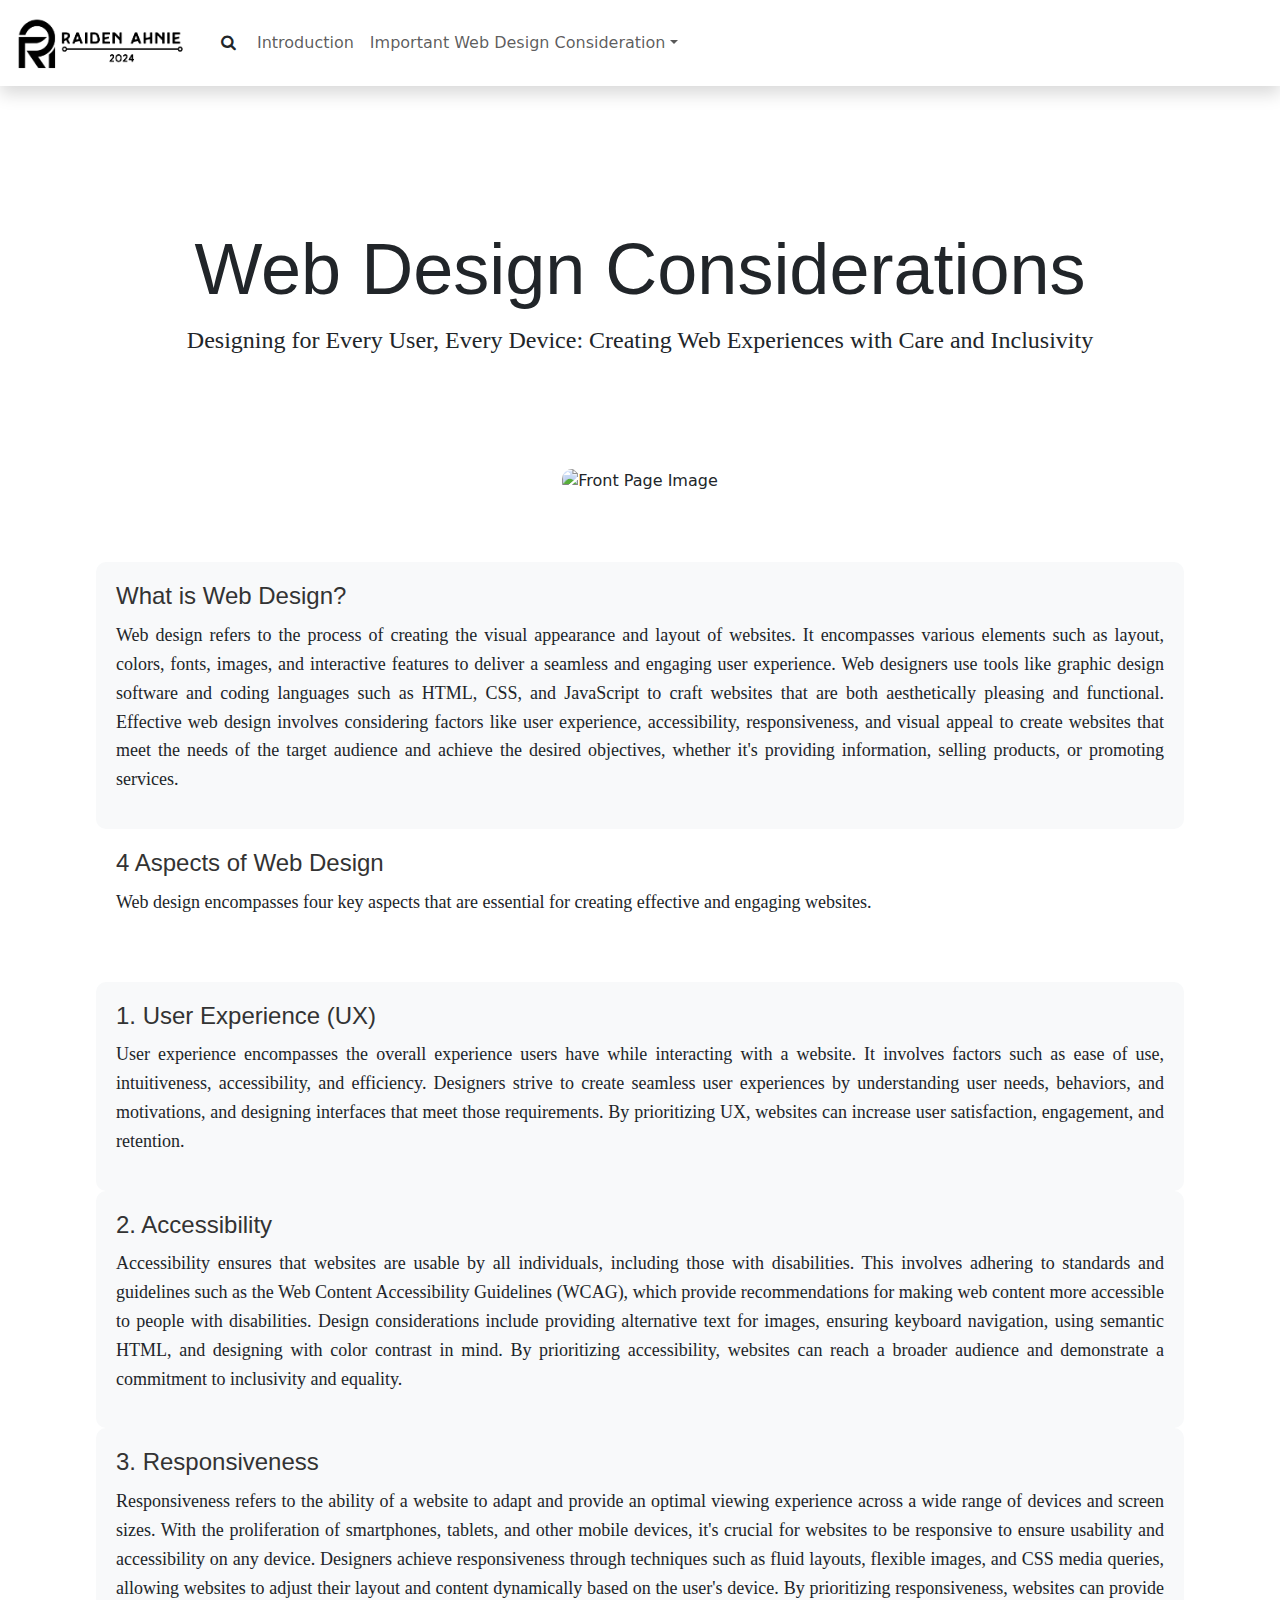
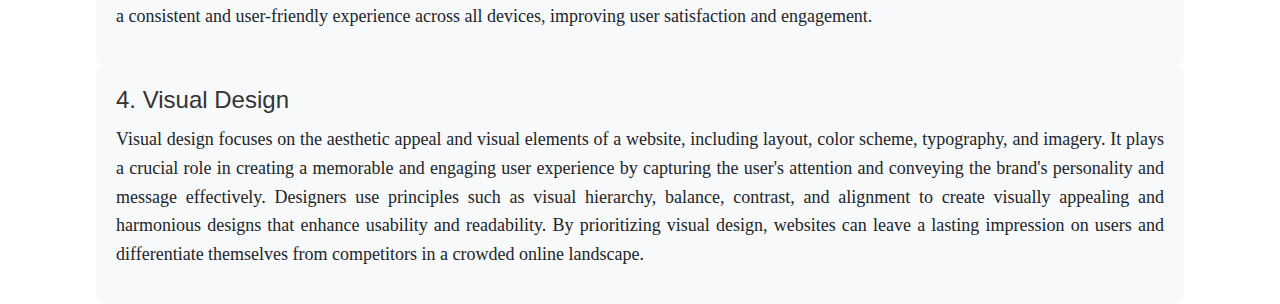
==== index.html @ 6a1d9907 "Rename activity.html to index.html" ====
<!DOCTYPE html>
<html lang="en">
<head>
    <meta charset="UTF-8">
    <meta name="viewport" content="width=device-width, initial-scale=1.0">
    <title>Web Design Considerations</title>
    <!-- Bootstrap CSS -->
    <link href="https://cdn.jsdelivr.net/npm/bootstrap@5.3.0-alpha1/dist/css/bootstrap.min.css" rel="stylesheet">
    <!-- External CSS -->
    <link rel="stylesheet" href="design.css">
    <!-- Font Awesome -->
    <link rel="stylesheet" href="https://cdnjs.cloudflare.com/ajax/libs/font-awesome/4.7.0/css/font-awesome.min.css">
    <!--Content Fonts -->
    <link href="https://fonts.cdnfonts.com/css/tilt-warp" rel="stylesheet">
    <link href="https://fonts.cdnfonts.com/css/noto-serif-gurmukhi" rel="stylesheet">
    <script src='animations.js'></script>
</head>
<body>

<!-- top navigation bar -->
<nav class="navbar navbar-expand-lg navbar-light topnav shadow">
  <div class="container-fluid">
    <!-- Menu button -->
    <button class="navbar-toggler" type="button" data-bs-toggle="collapse" data-bs-target="#navbarNav" aria-controls="navbarNav" aria-expanded="false" aria-label="Toggle navigation">
      <i class="fa fa-bars"></i>
    </button>
    <!-- Logo -->
    <a class="navbar-brand" href="#"><img src="logo.png" alt="logo"></a>
    <!-- Search icon -->
    <button class="btn ms-auto" type="button"><i class="fa fa-search"></i></button>
    <!-- Navbar content -->
    <div class="collapse navbar-collapse" id="navbarNav">
      <ul class="navbar-nav">
        <li class="nav-item">
          <a class="nav-link" href="#introduction">Introduction</a>
        </li>
        <li class="nav-item dropdown">
          <a class="nav-link dropdown-toggle" href="#" id="aspectsDropdown" role="button" data-bs-toggle="dropdown" aria-expanded="false">Important Web Design Consideration</a>
        <ul class="dropdown-menu animate__animated animate__fadeIn" aria-labelledby="aspectsDropdown">
            <li><a class="dropdown-item" href="#ux">UX Design</a></li>
            <li><a class="dropdown-item" href="#accessibility">Accessibility</a></li>
            <li><a class="dropdown-item" href="#responsiveness">Responsiveness</a></li>
            <li><a class="dropdown-item" href="#vd">Visual Design</a></li>
          </ul>
        </li>
      </ul>
    </div>
  </div>
</nav>


<!-- Title & Motto -->
<div class="container-fluid title-section">
    <div class="title-box">
        <h1 class="text-center">Web Design Considerations</h1>
        <p class="text-center">Designing for Every User, Every Device: Creating Web Experiences with Care and Inclusivity</p>
    </div>
</div>

<!-- Picture -->
<div class="container-fluid picture-section">
    <img class="img-fluid" src="https://miro.medium.com/v2/resize:fit:828/format:webp/1*tw3ArkbdihbwwZ4OgTqkZw.png" alt="Front Page Image">
</div>

<!-- Introduction section -->
<section id="introduction">
    <h2>What is Web Design?</h2>
    <div class="content">
        <p>Web design refers to the process of creating the visual appearance and layout of websites. It encompasses various elements such as layout, colors, fonts, images, and interactive features to deliver a seamless and engaging user experience. Web designers use tools like graphic design software and coding languages such as HTML, CSS, and JavaScript to craft websites that are both aesthetically pleasing and functional. Effective web design involves considering factors like user experience, accessibility, responsiveness, and visual appeal to create websites that meet the needs of the target audience and achieve the desired objectives, whether it's providing information, selling products, or promoting services.</p>
    </div>
</section>

<!-- Aspects section -->
<section id="aspects">
    <h2>4 Aspects of Web Design</h2>
    <div class="content">
        <p>Web design encompasses four key aspects that are essential for creating effective and engaging websites.</p>
    </div>
</section>

<!-- UX section -->
<section id="ux">
    <h2>1. User Experience (UX)</h2>
    <div class="content">
        <p>User experience encompasses the overall experience users have while interacting with a website. It involves factors such as ease of use, intuitiveness, accessibility, and efficiency. Designers strive to create seamless user experiences by understanding user needs, behaviors, and motivations, and designing interfaces that meet those requirements. By prioritizing UX, websites can increase user satisfaction, engagement, and retention.</p>
    </div>
</section>

<!-- Accessibility section -->
<section id="accessibility">
    <h2>2. Accessibility</h2>
    <div class="content">
        <p>Accessibility ensures that websites are usable by all individuals, including those with disabilities. This involves adhering to standards and guidelines such as the Web Content Accessibility Guidelines (WCAG), which provide recommendations for making web content more accessible to people with disabilities. Design considerations include providing alternative text for images, ensuring keyboard navigation, using semantic HTML, and designing with color contrast in mind. By prioritizing accessibility, websites can reach a broader audience and demonstrate a commitment to inclusivity and equality.</p>
    </div>
</section>

<!-- Responsiveness section -->
<section id="responsiveness">
    <h2>3. Responsiveness</h2>
    <div class="content">
        <p>Responsiveness refers to the ability of a website to adapt and provide an optimal viewing experience across a wide range of devices and screen sizes. With the proliferation of smartphones, tablets, and other mobile devices, it's crucial for websites to be responsive to ensure usability and accessibility on any device. Designers achieve responsiveness through techniques such as fluid layouts, flexible images, and CSS media queries, allowing websites to adjust their layout and content dynamically based on the user's device. By prioritizing responsiveness, websites can provide a consistent and user-friendly experience across all devices, improving user satisfaction and engagement.</p>
    </div>
</section>

<!-- Visual Design section -->
<section id="vd">
    <h2>4. Visual Design</h2>
    <div class="content">
        <p>Visual design focuses on the aesthetic appeal and visual elements of a website, including layout, color scheme, typography, and imagery. It plays a crucial role in creating a memorable and engaging user experience by capturing the user's attention and conveying the brand's personality and message effectively. Designers use principles such as visual hierarchy, balance, contrast, and alignment to create visually appealing and harmonious designs that enhance usability and readability. By prioritizing visual design, websites can leave a lasting impression on users and differentiate themselves from competitors in a crowded online landscape.</p>
    </div>
</section>

<!-- Bootstrap JS -->
<script src="https://cdn.jsdelivr.net/npm/bootstrap@5.3.0-alpha1/dist/js/bootstrap.bundle.min.js"></script>
<!-- Font Awesome JS -->
<script src="https://cdnjs.cloudflare.com/ajax/libs/font-awesome/4.7.0/js/all.min.js"></script>
</body>
</html>
---- design.css ----
.topnav {
    background-color: #FFFFFF;
}

.navbar-brand img {
    height: 60px;
}

.navbar-toggler {
    border: none !important;
    outline: none !important;
}

.white-body {
    background-color: #FFFFFF;
    padding: 20px;
}

/* Title Section */
.title-section {
    padding: 50px 0;
}

.title-box {
    background-color: rgba(255, 255, 255, 0.7); /* Add a semi-transparent background */
    padding: 20px;
    border-radius: 10px;
    text-align: center; /* Center align the content */
    margin: auto; /* Center the box horizontally */
    max-width: 80%; /* Limit the width of the box */
    margin-top: 50px; /* Adjust margin to add space between topnav and title */
    margin-bottom: 50px; /* Adjust margin to add space between title and picture */
}

.title-box h1 {
    font-family: 'Tilt Warp', sans-serif;
    margin-bottom: 10px; /* Add some space below the title */
    margin-top: 20px; /* Adjust margin to add space between title and motto */
}

.title-box p {
    font-family: 'Noto Serif Gurmukhi', serif; /* Use Noto Serif Gurmukhi font for the motto */
    margin-bottom: 20px; /* Add some space below the motto */
}

/* Picture Section */
.picture-section {
    padding: 20px 0; /* Adjust padding for mobile devices */
    text-align: center;
}

.picture-section img {
    max-width: 80%; /* Limit the image width to 80% of its container */
    border-radius: 10px;
    margin-top: -100px; /* Adjust margin to add space between title and picture */
}

/* Aspects Section */
#aspects {
    padding: 20px;
    max-width: 85%;
    margin: 0 auto;
    border-radius: 10px;
    margin-bottom: 30px;
}

#aspects h2 {
    font-family: 'Tilt Warp', sans-serif;
    font-size: 24px;
    color: #333;
    margin-bottom: 10px;
}

#aspects .content {
    line-height: 1.6;
    font-size: 18px;
}

#aspects .content p {
    margin-bottom: 15px;
    font-family: 'Noto Serif Gurmukhi', serif;
    text-align: justify;
}

/* UX Section */
#ux {
    padding: 20px;
    background-color: #f8f9fa; /* Light gray background */
    border-radius: 10px; /* Rounded corners */
    margin-bottom: 30px; /* Add some space below the section */
    max-width: 85%;
    margin: 0 auto;
}

#ux h2 {
    font-family: 'Tilt Warp', sans-serif;
    font-size: 24px; /* Increase font size for headings */
    color: #333; /* Darker text color */
    margin-bottom: 10px; /* Add some space below the heading */
}

#ux .content {
    line-height: 1.6; /* Increase line height for better readability */
    font-size: 18px; /* Adjust font size for content */
}

#ux .content p {
    font-family: 'Noto Serif Gurmukhi', serif;
    margin-bottom: 15px; /* Add some space between paragraphs */
    text-align: justify;
}

/* Accessibility Section */
#accessibility {
    padding: 20px;
    background-color: #f8f9fa; /* Light gray background */
    border-radius: 10px; /* Rounded corners */
    margin-bottom: 30px; /* Add some space below the section */
    max-width: 85%;
    margin: 0 auto;
}

#accessibility h2 {
    font-family: 'Tilt Warp', sans-serif;
    font-size: 24px; /* Increase font size for headings */
    color: #333; /* Darker text color */
    margin-bottom: 10px; /* Add some space below the heading */
}

#accessibility .content {
    line-height: 1.6; /* Increase line height for better readability */
    font-size: 18px; /* Adjust font size for content */
}

#accessibility .content p {
    font-family: 'Noto Serif Gurmukhi', serif;
    margin-bottom: 15px; /* Add some space between paragraphs */
    text-align: justify;
}

/* Responsiveness Section */
#responsiveness {
    padding: 20px;
    background-color: #f8f9fa; /* Light gray background */
    border-radius: 10px; /* Rounded corners */
    margin-bottom: 30px; /* Add some space below the section */
    max-width: 85%;
    margin: 0 auto;
}

#responsiveness h2 {
    font-family: 'Tilt Warp', sans-serif;
    font-size: 24px; /* Increase font size for headings */
    color: #333; /* Darker text color */
    margin-bottom: 10px; /* Add some space below the heading */
}

#responsiveness .content {
    line-height: 1.6; /* Increase line height for better readability */
    font-size: 18px; /* Adjust font size for content */
}

#responsiveness .content p {
    font-family: 'Noto Serif Gurmukhi', serif;
    margin-bottom: 15px; /* Add some space between paragraphs */
    text-align: justify;
}

/* Visual Design Section */
#vd {
    padding: 20px;
    background-color: #f8f9fa; /* Light gray background */
    border-radius: 10px; /* Rounded corners */
    margin-bottom: 30px; /* Add some space below the section */
    max-width: 85%;
    margin: 0 auto;
}

#vd h2 {
    font-family: 'Tilt Warp', sans-serif;
    font-size: 24px; /* Increase font size for headings */
    color: #333; /* Darker text color */
    margin-bottom: 10px; /* Add some space below the heading */
}

#vd .content {
    line-height: 1.6; /* Increase line height for better readability */
    font-size: 18px; /* Adjust font size for content */
}

#vd .content p {
    font-family: 'Noto Serif Gurmukhi', serif;
    margin-bottom: 15px; /* Add some space between paragraphs */
    text-align: justify;
}
/*----------- DESKTOP AND MOBILE VIEW ---------*/

/* Title and Motto font size for DESKTOP view */
@media (min-width: 768px) {
    .title-box h1 {
        font-size: 72px; /* Adjust the font size for desktop view */
    }

    .title-box p {
        font-size: 24px; /* Adjust the font size for desktop view */
    }

    #introduction {
        padding: 20px;
        background-color: #f8f9fa; /* Light gray background */
        border-radius: 10px; /* Rounded corners */
        margin-bottom: 30px; /* Add some space below the section */
        max-width: 85%;
        margin: 0 auto;
    }

    #introduction h2 {
        font-family: 'Tilt Warp', sans-serif;
        font-size: 24px; /* Increase font size for headings */
        color: #333; /* Darker text color */
        margin-bottom: 10px; /* Add some space below the heading */
    }

    #introduction .content {
        line-height: 1.6; /* Increase line height for better readability */
        font-size: 18px; /* Adjust font size for content */
    }

    #introduction .content p {
        font-family: 'Noto Serif Gurmukhi', serif;
        margin-bottom: 15px; /* Add some space between paragraphs */
        text-align: justify;
    }
}

/* Title font size and alignment for MOBILE view */
@media (max-width: 767px) {
    .title-box h1 {
        font-size: 33px; /* Adjust the font size for mobile view */
        text-align: center; /* Center align the title for mobile view */
    }

    #introduction {
        padding: 20px;
        background-color: #f8f9fa; /* Light gray background */
        max-width: 800px; /* Set a maximum width */
        margin: 0 auto; /* Center the section horizontally */
    }

    /* Adjustments for mobile view */
    @media (max-width: 767px) {
        #introduction {
            max-width: 90%; /* Adjust the maximum width for smaller screens */
        }
    }

    #introduction {
        padding: 20px;
        background-color: #f8f9fa; /* Light gray background */
        border-radius: 10px; /* Rounded corners */
        margin-bottom: 30px; /* Add some space below the section */
    }

    #introduction h2 {
        font-family: 'Tilt Warp', sans-serif;
        font-size: 24px; /* Increase font size for headings */
        color: #333; /* Darker text color */
        margin-bottom: 10px; /* Add some space below the heading */
    }

    #introduction .content {
        line-height: 1.6; /* Increase line height for better readability */
        font-size: 18px; /* Adjust font size for content */
    }

    #introduction .content p {
        margin-bottom: 15px; /* Add some space between paragraphs */
        font-family: 'Noto Serif Gurmukhi', serif;
        text-align: justify;
    }
}

/*----------- [END] DESKTOP AND MOBILE VIEW ---------*/
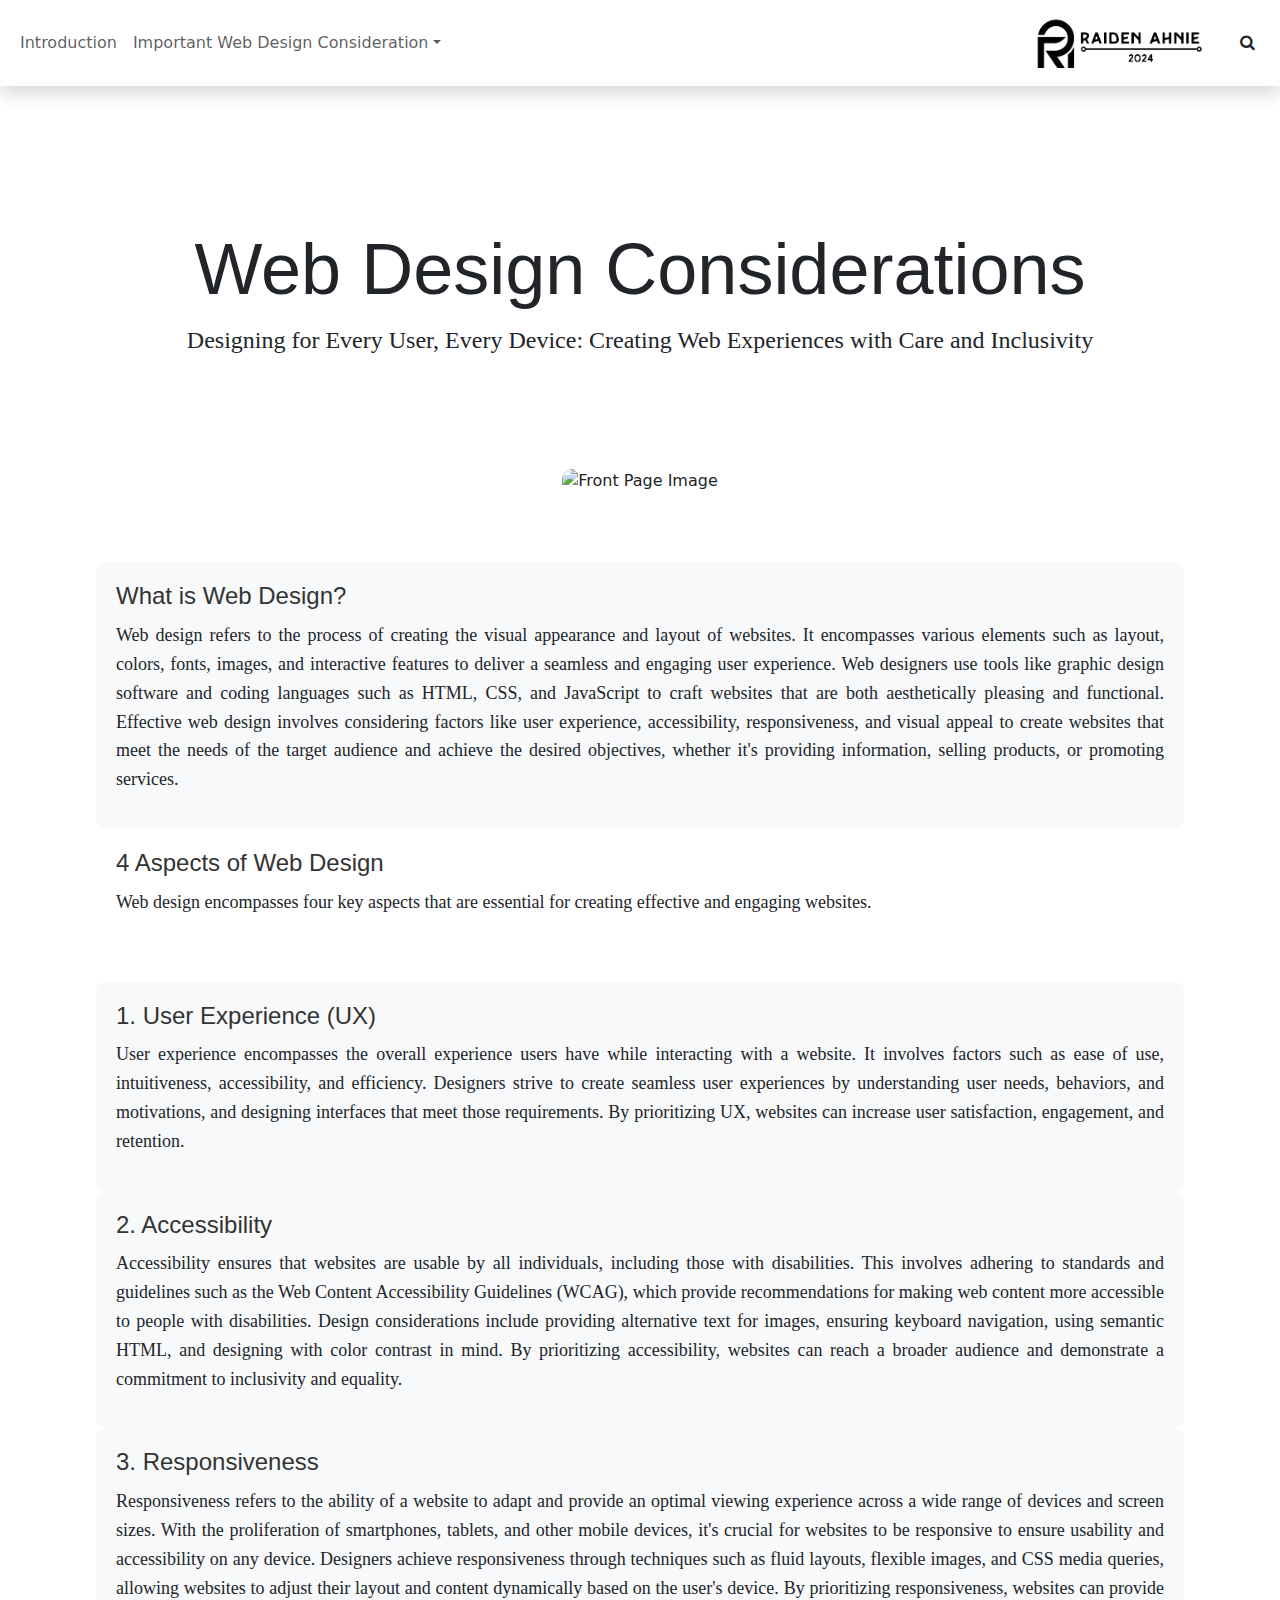
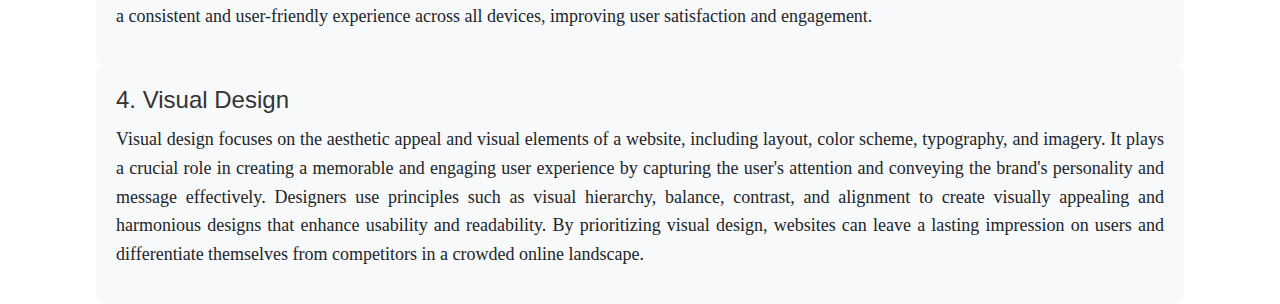
==== commit 8f4abe59: "Update index.html" ====
--- a/index.html
+++ b/index.html
@@ -24,10 +24,6 @@
     <button class="navbar-toggler" type="button" data-bs-toggle="collapse" data-bs-target="#navbarNav" aria-controls="navbarNav" aria-expanded="false" aria-label="Toggle navigation">
       <i class="fa fa-bars"></i>
     </button>
-    <!-- Logo -->
-    <a class="navbar-brand" href="#"><img src="logo.png" alt="logo"></a>
-    <!-- Search icon -->
-    <button class="btn ms-auto" type="button"><i class="fa fa-search"></i></button>
     <!-- Navbar content -->
     <div class="collapse navbar-collapse" id="navbarNav">
       <ul class="navbar-nav">
@@ -36,7 +32,7 @@
         </li>
         <li class="nav-item dropdown">
           <a class="nav-link dropdown-toggle" href="#" id="aspectsDropdown" role="button" data-bs-toggle="dropdown" aria-expanded="false">Important Web Design Consideration</a>
-        <ul class="dropdown-menu animate__animated animate__fadeIn" aria-labelledby="aspectsDropdown">
+          <ul class="dropdown-menu animate__animated animate__fadeIn" aria-labelledby="aspectsDropdown">
             <li><a class="dropdown-item" href="#ux">UX Design</a></li>
             <li><a class="dropdown-item" href="#accessibility">Accessibility</a></li>
             <li><a class="dropdown-item" href="#responsiveness">Responsiveness</a></li>
@@ -45,9 +41,12 @@
         </li>
       </ul>
     </div>
+    <!-- Logo -->
+    <a class="navbar-brand" href="#"><img src="logo.png" alt="logo"></a>
+    <!-- Search icon -->
+    <button class="btn ms-auto" type="button"><i class="fa fa-search"></i></button>
   </div>
 </nav>
-
 
 <!-- Title & Motto -->
 <div class="container-fluid title-section">
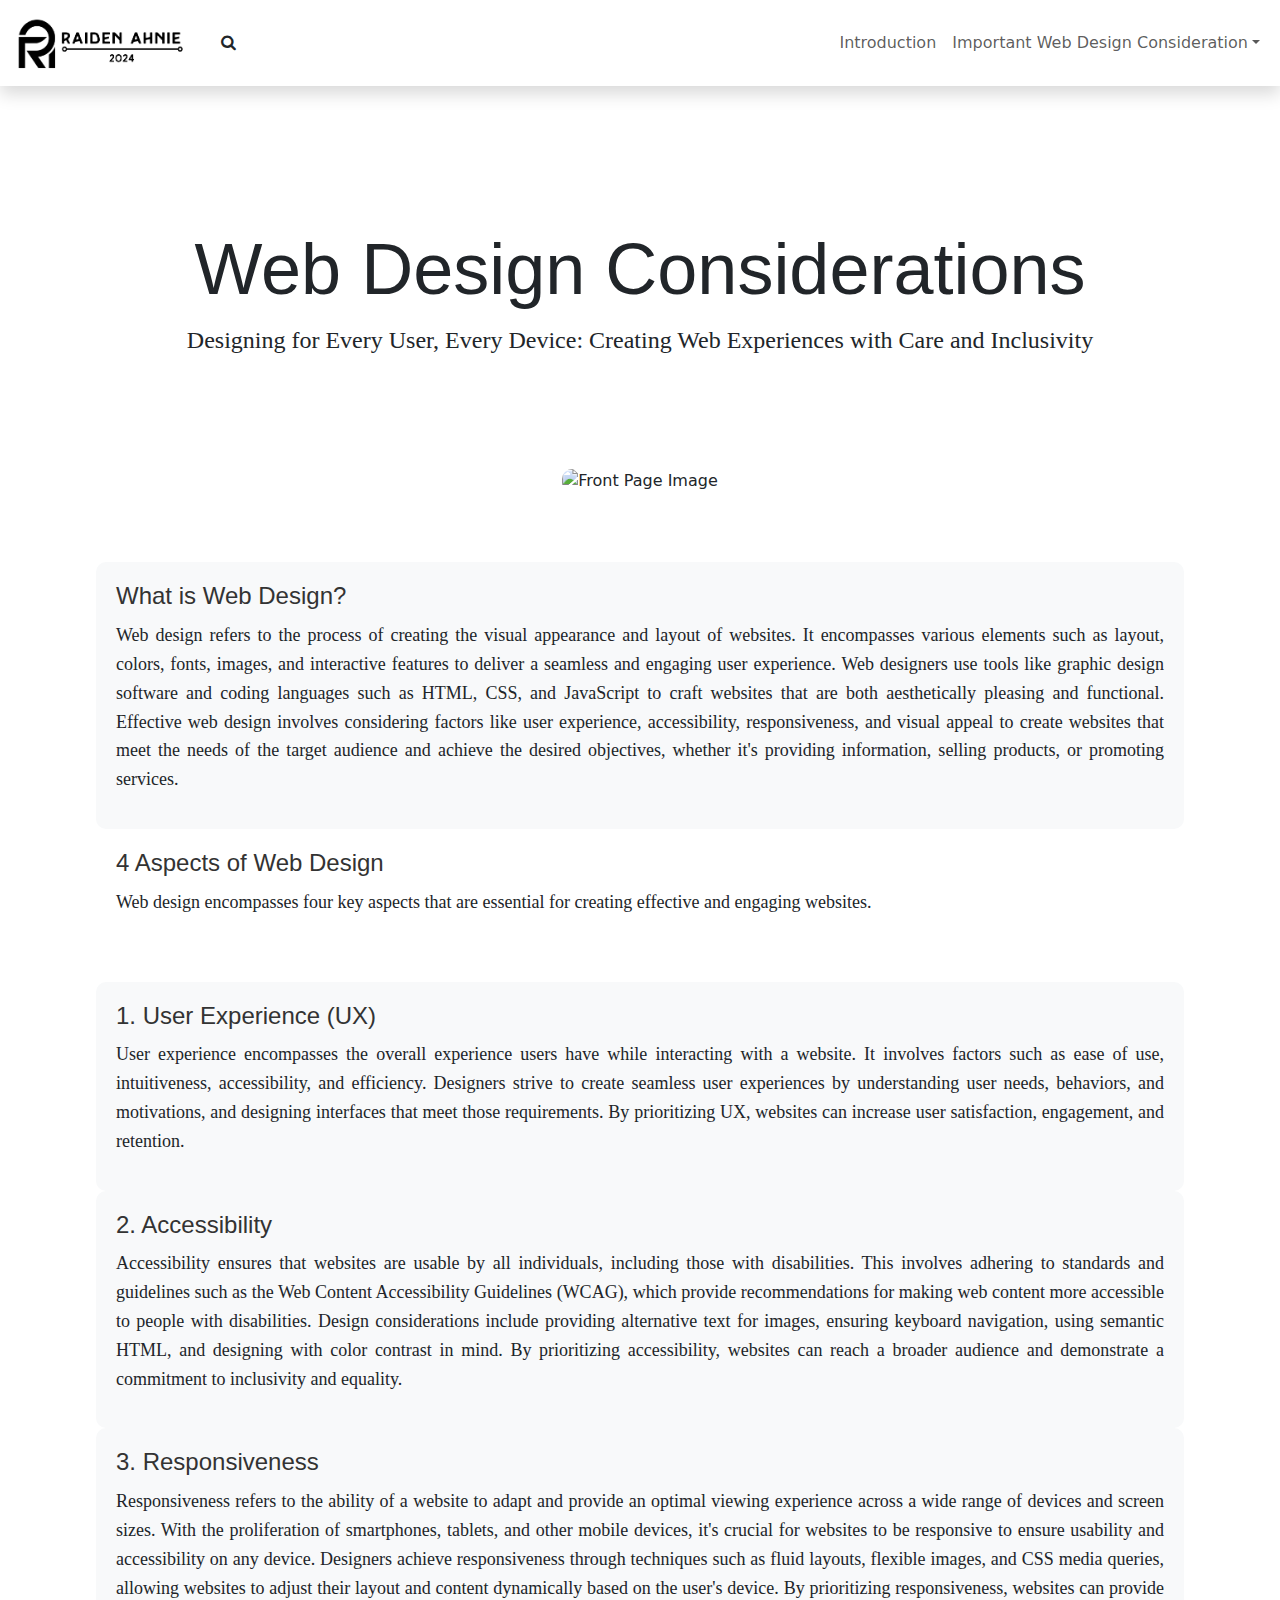
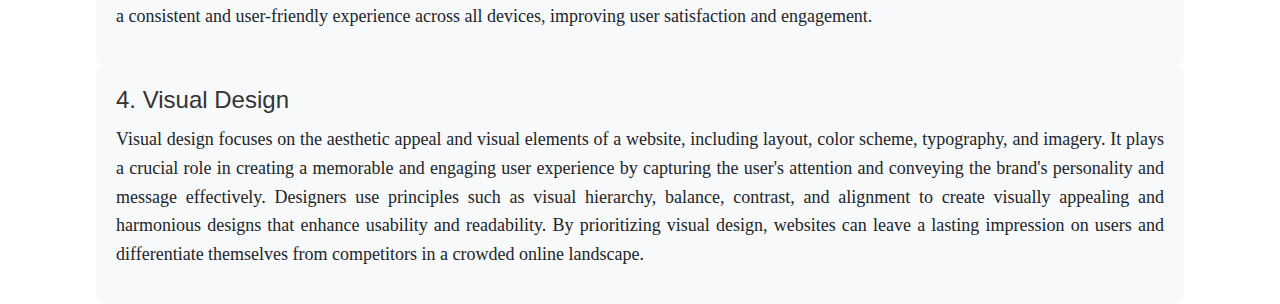
==== commit 087e36d1: "Update index.html" ====
--- a/index.html
+++ b/index.html
@@ -24,6 +24,10 @@
     <button class="navbar-toggler" type="button" data-bs-toggle="collapse" data-bs-target="#navbarNav" aria-controls="navbarNav" aria-expanded="false" aria-label="Toggle navigation">
       <i class="fa fa-bars"></i>
     </button>
+    <!-- Logo -->
+    <a class="navbar-brand" href="#"><img src="logo.png" alt="logo"></a>
+    <!-- Search icon -->
+    <button class="btn ms-auto" type="button"><i class="fa fa-search"></i></button>
     <!-- Navbar content -->
     <div class="collapse navbar-collapse" id="navbarNav">
       <ul class="navbar-nav">
@@ -32,7 +36,7 @@
         </li>
         <li class="nav-item dropdown">
           <a class="nav-link dropdown-toggle" href="#" id="aspectsDropdown" role="button" data-bs-toggle="dropdown" aria-expanded="false">Important Web Design Consideration</a>
-          <ul class="dropdown-menu animate__animated animate__fadeIn" aria-labelledby="aspectsDropdown">
+        <ul class="dropdown-menu animate__animated animate__fadeIn" aria-labelledby="aspectsDropdown">
             <li><a class="dropdown-item" href="#ux">UX Design</a></li>
             <li><a class="dropdown-item" href="#accessibility">Accessibility</a></li>
             <li><a class="dropdown-item" href="#responsiveness">Responsiveness</a></li>
@@ -41,13 +45,8 @@
         </li>
       </ul>
     </div>
-    <!-- Logo -->
-    <a class="navbar-brand" href="#"><img src="logo.png" alt="logo"></a>
-    <!-- Search icon -->
-    <button class="btn ms-auto" type="button"><i class="fa fa-search"></i></button>
   </div>
 </nav>
-
 <!-- Title & Motto -->
 <div class="container-fluid title-section">
     <div class="title-box">
--- a/design.css
+++ b/design.css
@@ -9,6 +9,20 @@
 .navbar-toggler {
     border: none !important;
     outline: none !important;
+}
+/* Ensure the menu button is visible only on small screens */
+@media (max-width: 991.98px) {
+    .navbar-toggler {
+        display: block; /* Display the menu button on small screens */
+    }
+}
+
+/* Adjustments for larger screens */
+@media (min-width: 992px) {
+    .navbar-collapse {
+        display: flex !important; /* Ensure the menu items are always visible */
+        justify-content: flex-end; /* Align menu items to the right */
+    }
 }
 
 .white-body {
@@ -280,4 +294,4 @@
     }
 }
 
-/*----------- [END] DESKTOP AND MOBILE VIEW ---------*/+/*----------- [END] DESKTOP AND MOBILE VIEW ---------*/
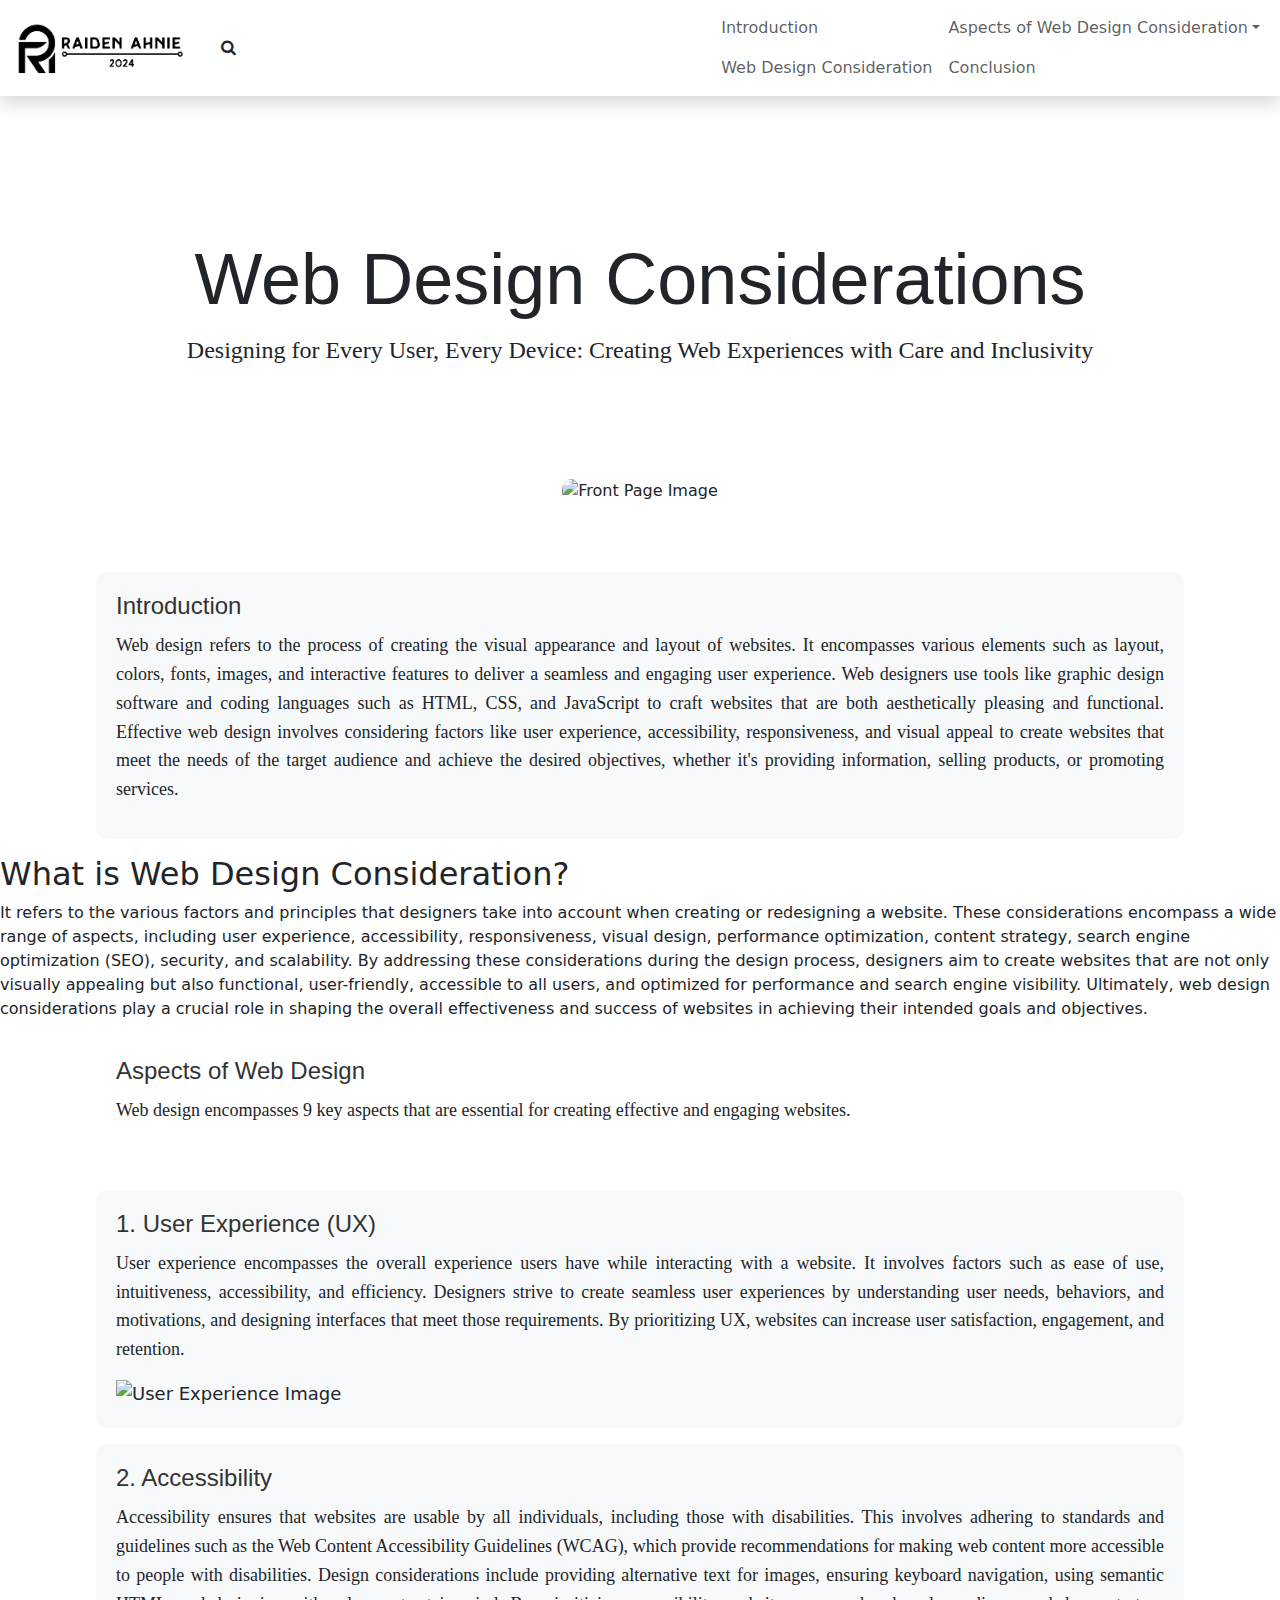
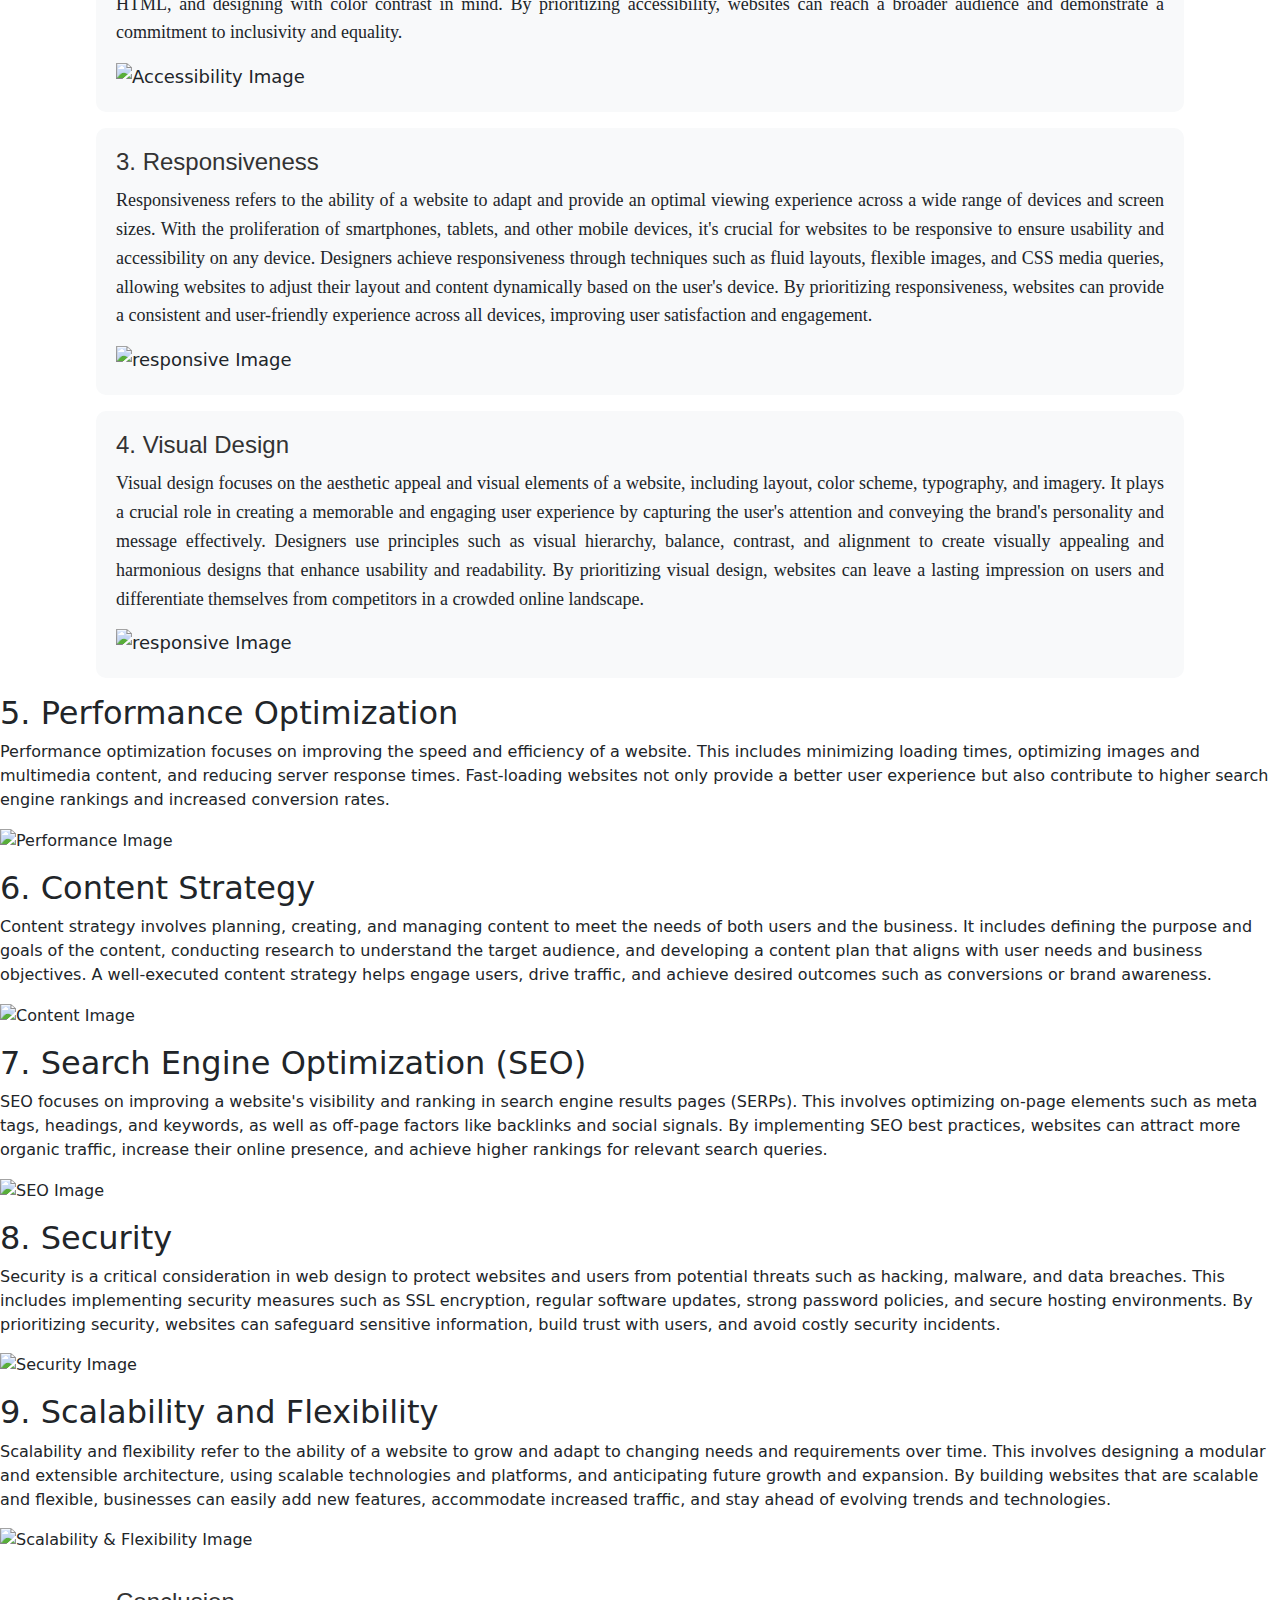
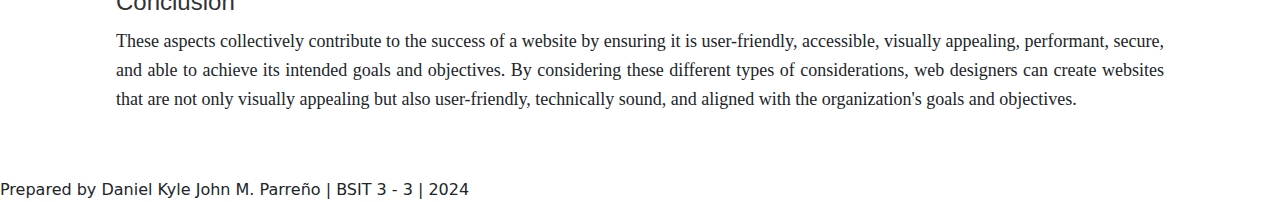
==== commit bfa88877: "Update index.html" ====
--- a/index.html
+++ b/index.html
@@ -4,6 +4,7 @@
     <meta charset="UTF-8">
     <meta name="viewport" content="width=device-width, initial-scale=1.0">
     <title>Web Design Considerations</title>
+    <link rel="icon" href="3logo.jpg" type="image/jpeg">
     <!-- Bootstrap CSS -->
     <link href="https://cdn.jsdelivr.net/npm/bootstrap@5.3.0-alpha1/dist/css/bootstrap.min.css" rel="stylesheet">
     <!-- External CSS -->
@@ -33,20 +34,25 @@
       <ul class="navbar-nav">
         <li class="nav-item">
           <a class="nav-link" href="#introduction">Introduction</a>
+          <a class="nav-link" href="#wdc">Web Design Consideration</a>
         </li>
         <li class="nav-item dropdown">
-          <a class="nav-link dropdown-toggle" href="#" id="aspectsDropdown" role="button" data-bs-toggle="dropdown" aria-expanded="false">Important Web Design Consideration</a>
+          <a class="nav-link dropdown-toggle" href="#" id="aspectsDropdown" role="button" data-bs-toggle="dropdown" aria-expanded="false">Aspects of Web Design Consideration</a>
         <ul class="dropdown-menu animate__animated animate__fadeIn" aria-labelledby="aspectsDropdown">
             <li><a class="dropdown-item" href="#ux">UX Design</a></li>
             <li><a class="dropdown-item" href="#accessibility">Accessibility</a></li>
             <li><a class="dropdown-item" href="#responsiveness">Responsiveness</a></li>
             <li><a class="dropdown-item" href="#vd">Visual Design</a></li>
           </ul>
+          <a class="nav-link" href="#conclusion">Conclusion</a>
         </li>
       </ul>
     </div>
   </div>
 </nav>
+
+
+
 <!-- Title & Motto -->
 <div class="container-fluid title-section">
     <div class="title-box">
@@ -62,17 +68,37 @@
 
 <!-- Introduction section -->
 <section id="introduction">
-    <h2>What is Web Design?</h2>
+    <h2>Introduction</h2>
     <div class="content">
         <p>Web design refers to the process of creating the visual appearance and layout of websites. It encompasses various elements such as layout, colors, fonts, images, and interactive features to deliver a seamless and engaging user experience. Web designers use tools like graphic design software and coding languages such as HTML, CSS, and JavaScript to craft websites that are both aesthetically pleasing and functional. Effective web design involves considering factors like user experience, accessibility, responsiveness, and visual appeal to create websites that meet the needs of the target audience and achieve the desired objectives, whether it's providing information, selling products, or promoting services.</p>
     </div>
+</section>
+
+<section id="space">
+    <p>
+        
+    </p>
+</section>
+
+<!-- Web Design Considerations section -->
+<section id="wdc">
+    <h2>What is Web Design Consideration?</h2>
+    <div class="content">
+        <p>It refers to the various factors and principles that designers take into account when creating or redesigning a website. These considerations encompass a wide range of aspects, including user experience, accessibility, responsiveness, visual design, performance optimization, content strategy, search engine optimization (SEO), security, and scalability. By addressing these considerations during the design process, designers aim to create websites that are not only visually appealing but also functional, user-friendly, accessible to all users, and optimized for performance and search engine visibility. Ultimately, web design considerations play a crucial role in shaping the overall effectiveness and success of websites in achieving their intended goals and objectives.</p>
+    </div>
+</section>
+
+<section id="space">
+    <p>
+        
+    </p>
 </section>
 
 <!-- Aspects section -->
 <section id="aspects">
-    <h2>4 Aspects of Web Design</h2>
-    <div class="content">
-        <p>Web design encompasses four key aspects that are essential for creating effective and engaging websites.</p>
+    <h2>Aspects of Web Design</h2>
+    <div class="content">
+        <p>Web design encompasses 9 key aspects that are essential for creating effective and engaging websites.</p>
     </div>
 </section>
 
@@ -81,7 +107,14 @@
     <h2>1. User Experience (UX)</h2>
     <div class="content">
         <p>User experience encompasses the overall experience users have while interacting with a website. It involves factors such as ease of use, intuitiveness, accessibility, and efficiency. Designers strive to create seamless user experiences by understanding user needs, behaviors, and motivations, and designing interfaces that meet those requirements. By prioritizing UX, websites can increase user satisfaction, engagement, and retention.</p>
-    </div>
+        <img class="img-fluid" src="https://itsm.tools/wp-content/uploads/2019/02/user-experience-1024x512.jpg" alt="User Experience Image">
+    </div>
+</section>
+
+<section id="space">
+    <p>
+        
+    </p>
 </section>
 
 <!-- Accessibility section -->
@@ -89,7 +122,14 @@
     <h2>2. Accessibility</h2>
     <div class="content">
         <p>Accessibility ensures that websites are usable by all individuals, including those with disabilities. This involves adhering to standards and guidelines such as the Web Content Accessibility Guidelines (WCAG), which provide recommendations for making web content more accessible to people with disabilities. Design considerations include providing alternative text for images, ensuring keyboard navigation, using semantic HTML, and designing with color contrast in mind. By prioritizing accessibility, websites can reach a broader audience and demonstrate a commitment to inclusivity and equality.</p>
-    </div>
+        <img class="img-fluid" src="https://miro.medium.com/v2/resize:fit:828/format:webp/1*ENwJbZbzitUFfv3iHN9snw.jpeg" alt="Accessibility Image">
+    </div>
+</section>
+
+<section id="space">
+    <p>
+        
+    </p>
 </section>
 
 <!-- Responsiveness section -->
@@ -97,7 +137,14 @@
     <h2>3. Responsiveness</h2>
     <div class="content">
         <p>Responsiveness refers to the ability of a website to adapt and provide an optimal viewing experience across a wide range of devices and screen sizes. With the proliferation of smartphones, tablets, and other mobile devices, it's crucial for websites to be responsive to ensure usability and accessibility on any device. Designers achieve responsiveness through techniques such as fluid layouts, flexible images, and CSS media queries, allowing websites to adjust their layout and content dynamically based on the user's device. By prioritizing responsiveness, websites can provide a consistent and user-friendly experience across all devices, improving user satisfaction and engagement.</p>
-    </div>
+        <img class="img-fluid" src="https://www.searchenginejournal.com/wp-content/uploads/2021/10/responsive-web-design-1-61f01c4b64c5f-sej-1024x538.png" alt="responsive Image">
+    </div>
+</section>
+
+<section id="space">
+    <p>
+        
+    </p>
 </section>
 
 <!-- Visual Design section -->
@@ -105,8 +152,102 @@
     <h2>4. Visual Design</h2>
     <div class="content">
         <p>Visual design focuses on the aesthetic appeal and visual elements of a website, including layout, color scheme, typography, and imagery. It plays a crucial role in creating a memorable and engaging user experience by capturing the user's attention and conveying the brand's personality and message effectively. Designers use principles such as visual hierarchy, balance, contrast, and alignment to create visually appealing and harmonious designs that enhance usability and readability. By prioritizing visual design, websites can leave a lasting impression on users and differentiate themselves from competitors in a crowded online landscape.</p>
-    </div>
-</section>
+        <img class="img-fluid" src="https://www.abulegraphics.com/blog/wp-content/uploads/2023/06/top-5-web-designers-in-abuja-1024x537.png" alt="responsive Image">
+    </div>
+</section>
+
+<section id="space">
+    <p>
+        
+    </p>
+</section>
+
+
+<!-- Performance section -->
+<section id="po">
+    <h2>5. Performance Optimization</h2>
+    <div class="content">
+        <p>Performance optimization focuses on improving the speed and efficiency of a website. This includes minimizing loading times, optimizing images and multimedia content, and reducing server response times. Fast-loading websites not only provide a better user experience but also contribute to higher search engine rankings and increased conversion rates.</p>
+        <img class="img-fluid" src="https://miro.medium.com/v2/resize:fit:828/format:webp/1*_L4PsCyrhhSIXSL0XsiYew.png" alt="Performance Image">
+    </div>
+</section>
+
+<section id="space">
+    <p>
+        
+    </p>
+</section>
+
+<!-- Content Strategy section -->
+<section id="cs">
+    <h2>6. Content Strategy</h2>
+    <div class="content">
+        <p>Content strategy involves planning, creating, and managing content to meet the needs of both users and the business. It includes defining the purpose and goals of the content, conducting research to understand the target audience, and developing a content plan that aligns with user needs and business objectives. A well-executed content strategy helps engage users, drive traffic, and achieve desired outcomes such as conversions or brand awareness.</p>
+        <img class="img-fluid" src="https://sophisticatedmarketing.co.uk/sites/default/files/2021-11/content-marketing.jpg" alt="Content Image">
+    </div>
+</section>
+
+<section id="space">
+    <p>
+        
+    </p>
+</section>
+
+<!-- SEO section -->
+<section id="seo">
+    <h2>7. Search Engine Optimization (SEO)</h2>
+    <div class="content">
+        <p>SEO focuses on improving a website's visibility and ranking in search engine results pages (SERPs). This involves optimizing on-page elements such as meta tags, headings, and keywords, as well as off-page factors like backlinks and social signals. By implementing SEO best practices, websites can attract more organic traffic, increase their online presence, and achieve higher rankings for relevant search queries.</p>
+        <img class="img-fluid" src="https://cdn.wbcomdesigns.com/wp-content/uploads/2024/02/Tips-for-Speed-Optimization-and-SEO-e1710308119160-1024x469.jpeg" alt="SEO Image">
+    </div>
+</section>
+
+<section id="space">
+    <p>
+        
+    </p>
+</section>
+
+<!-- Security section -->
+<section id="security">
+    <h2>8. Security</h2>
+    <div class="content">
+        <p>Security is a critical consideration in web design to protect websites and users from potential threats such as hacking, malware, and data breaches. This includes implementing security measures such as SSL encryption, regular software updates, strong password policies, and secure hosting environments. By prioritizing security, websites can safeguard sensitive information, build trust with users, and avoid costly security incidents.</p>
+        <img class="img-fluid" src="https://duws858oznvmq.cloudfront.net/Web_Security_Testing_6e61f65ae4.webp" alt="Security Image">
+    </div>
+</section>
+
+<section id="space">
+    <p>
+        
+    </p>
+</section>
+
+<!-- Scalability & Flexibility section -->
+<section id="scaleflex">
+    <h2>9. Scalability and Flexibility</h2>
+    <div class="content">
+        <p>Scalability and flexibility refer to the ability of a website to grow and adapt to changing needs and requirements over time. This involves designing a modular and extensible architecture, using scalable technologies and platforms, and anticipating future growth and expansion. By building websites that are scalable and flexible, businesses can easily add new features, accommodate increased traffic, and stay ahead of evolving trends and technologies.</p>
+        <img class="img-fluid" src="https://miro.medium.com/v2/resize:fit:828/format:webp/1*VT9i4w52zqU3ybIj_4JVsg.png" alt="Scalability & Flexibility Image">
+    </div>
+</section>
+
+<section id="space">
+    <p>
+        
+    </p>
+</section>
+
+<!-- Conclusion section -->
+<section id="aspects">
+    <h2>Conclusion</h2>
+    <div class="content">
+        <p>These aspects collectively contribute to the success of a website by ensuring it is user-friendly, accessible, visually appealing, performant, secure, and able to achieve its intended goals and objectives. By considering these different types of considerations, web designers can create websites that are not only visually appealing but also user-friendly, technically sound, and aligned with the organization's goals and objectives.</p>
+    </div>
+</section>
+
+<section id="credits">
+    <div class="name">Prepared by Daniel Kyle John M. Parreño | BSIT 3 - 3 | 2024</div>
 
 <!-- Bootstrap JS -->
 <script src="https://cdn.jsdelivr.net/npm/bootstrap@5.3.0-alpha1/dist/js/bootstrap.bundle.min.js"></script>
--- a/design.css
+++ b/design.css
@@ -9,20 +9,6 @@
 .navbar-toggler {
     border: none !important;
     outline: none !important;
-}
-/* Ensure the menu button is visible only on small screens */
-@media (max-width: 991.98px) {
-    .navbar-toggler {
-        display: block; /* Display the menu button on small screens */
-    }
-}
-
-/* Adjustments for larger screens */
-@media (min-width: 992px) {
-    .navbar-collapse {
-        display: flex !important; /* Ensure the menu items are always visible */
-        justify-content: flex-end; /* Align menu items to the right */
-    }
 }
 
 .white-body {
@@ -67,6 +53,7 @@
     max-width: 80%; /* Limit the image width to 80% of its container */
     border-radius: 10px;
     margin-top: -100px; /* Adjust margin to add space between title and picture */
+    align-items: center;
 }
 
 /* Aspects Section */
@@ -295,3 +282,18 @@
 }
 
 /*----------- [END] DESKTOP AND MOBILE VIEW ---------*/
+
+/* Ensure the menu button is visible only on small screens */
+@media (max-width: 991.98px) {
+    .navbar-toggler {
+        display: block; /* Display the menu button on small screens */
+    }
+}
+
+/* Adjustments for larger screens */
+@media (min-width: 992px) {
+    .navbar-collapse {
+        display: flex !important; /* Ensure the menu items are always visible */
+        justify-content: flex-end; /* Align menu items to the right */
+    }
+    }
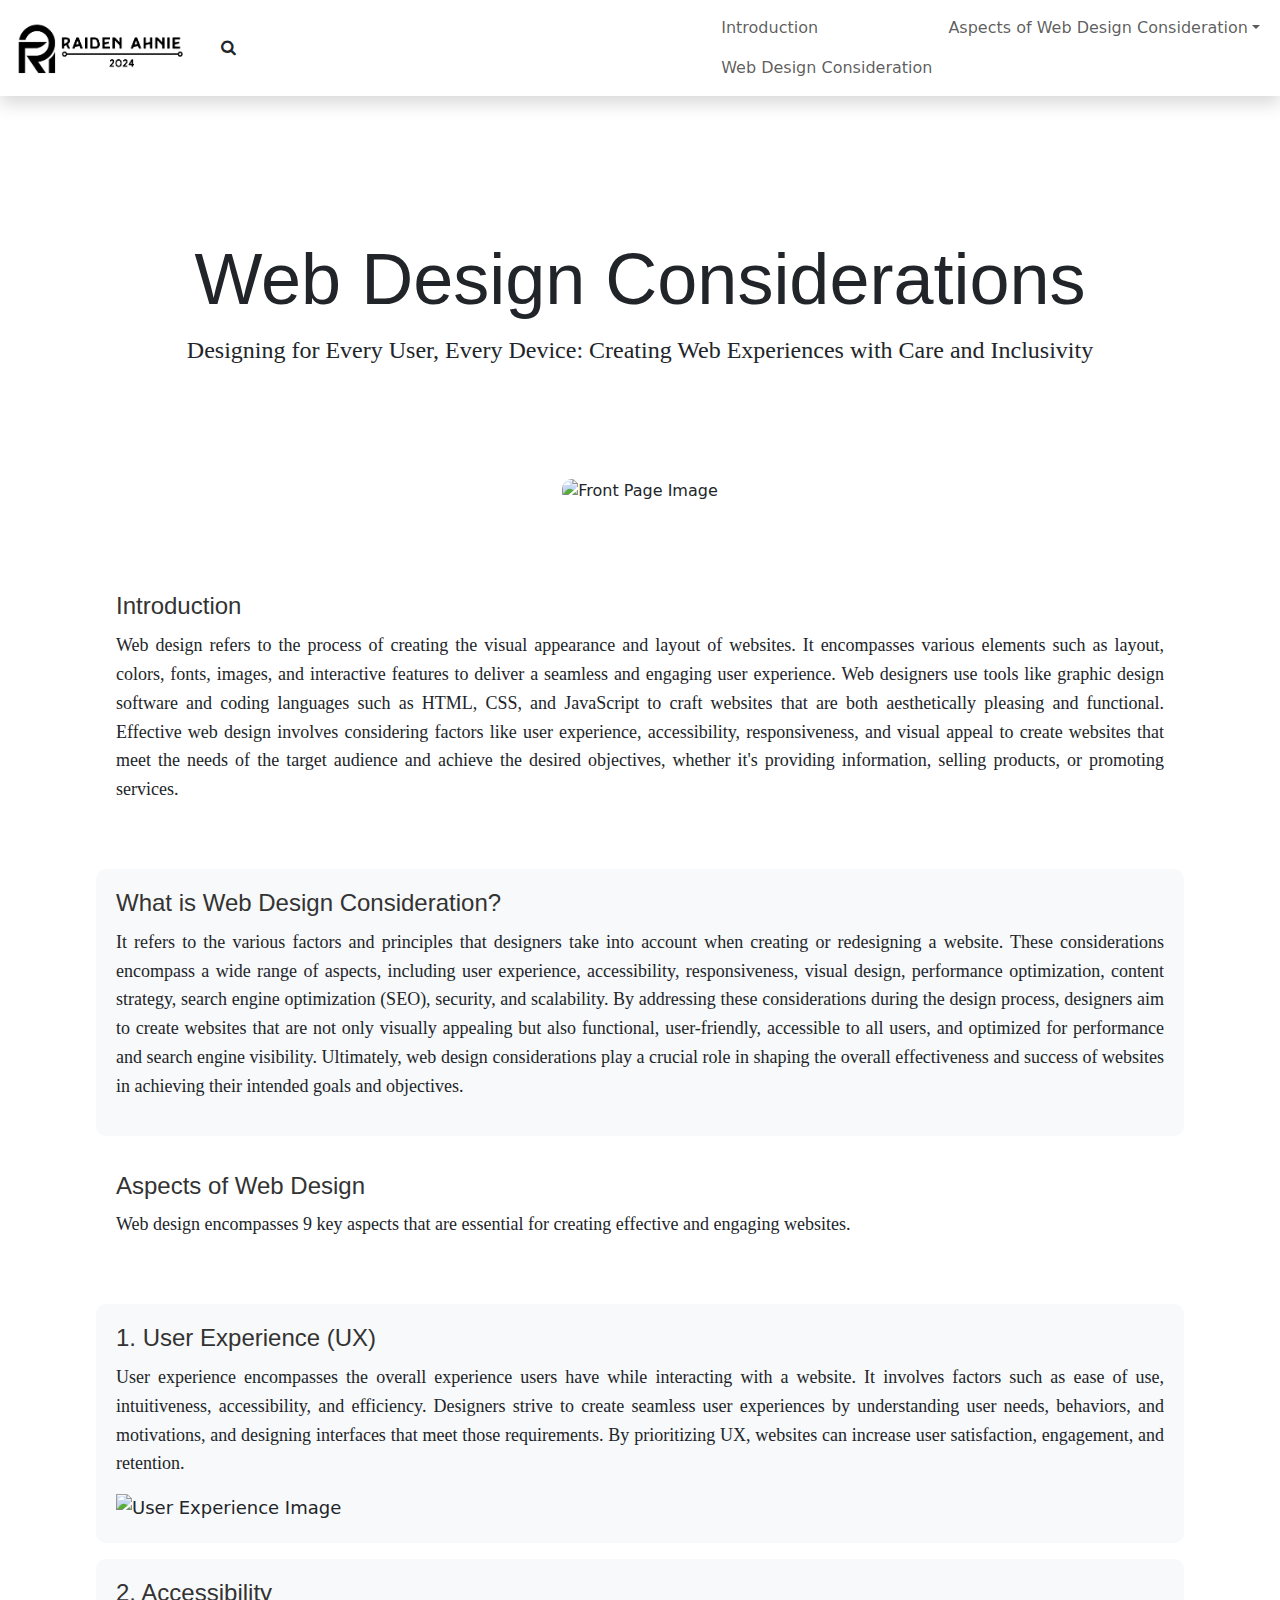
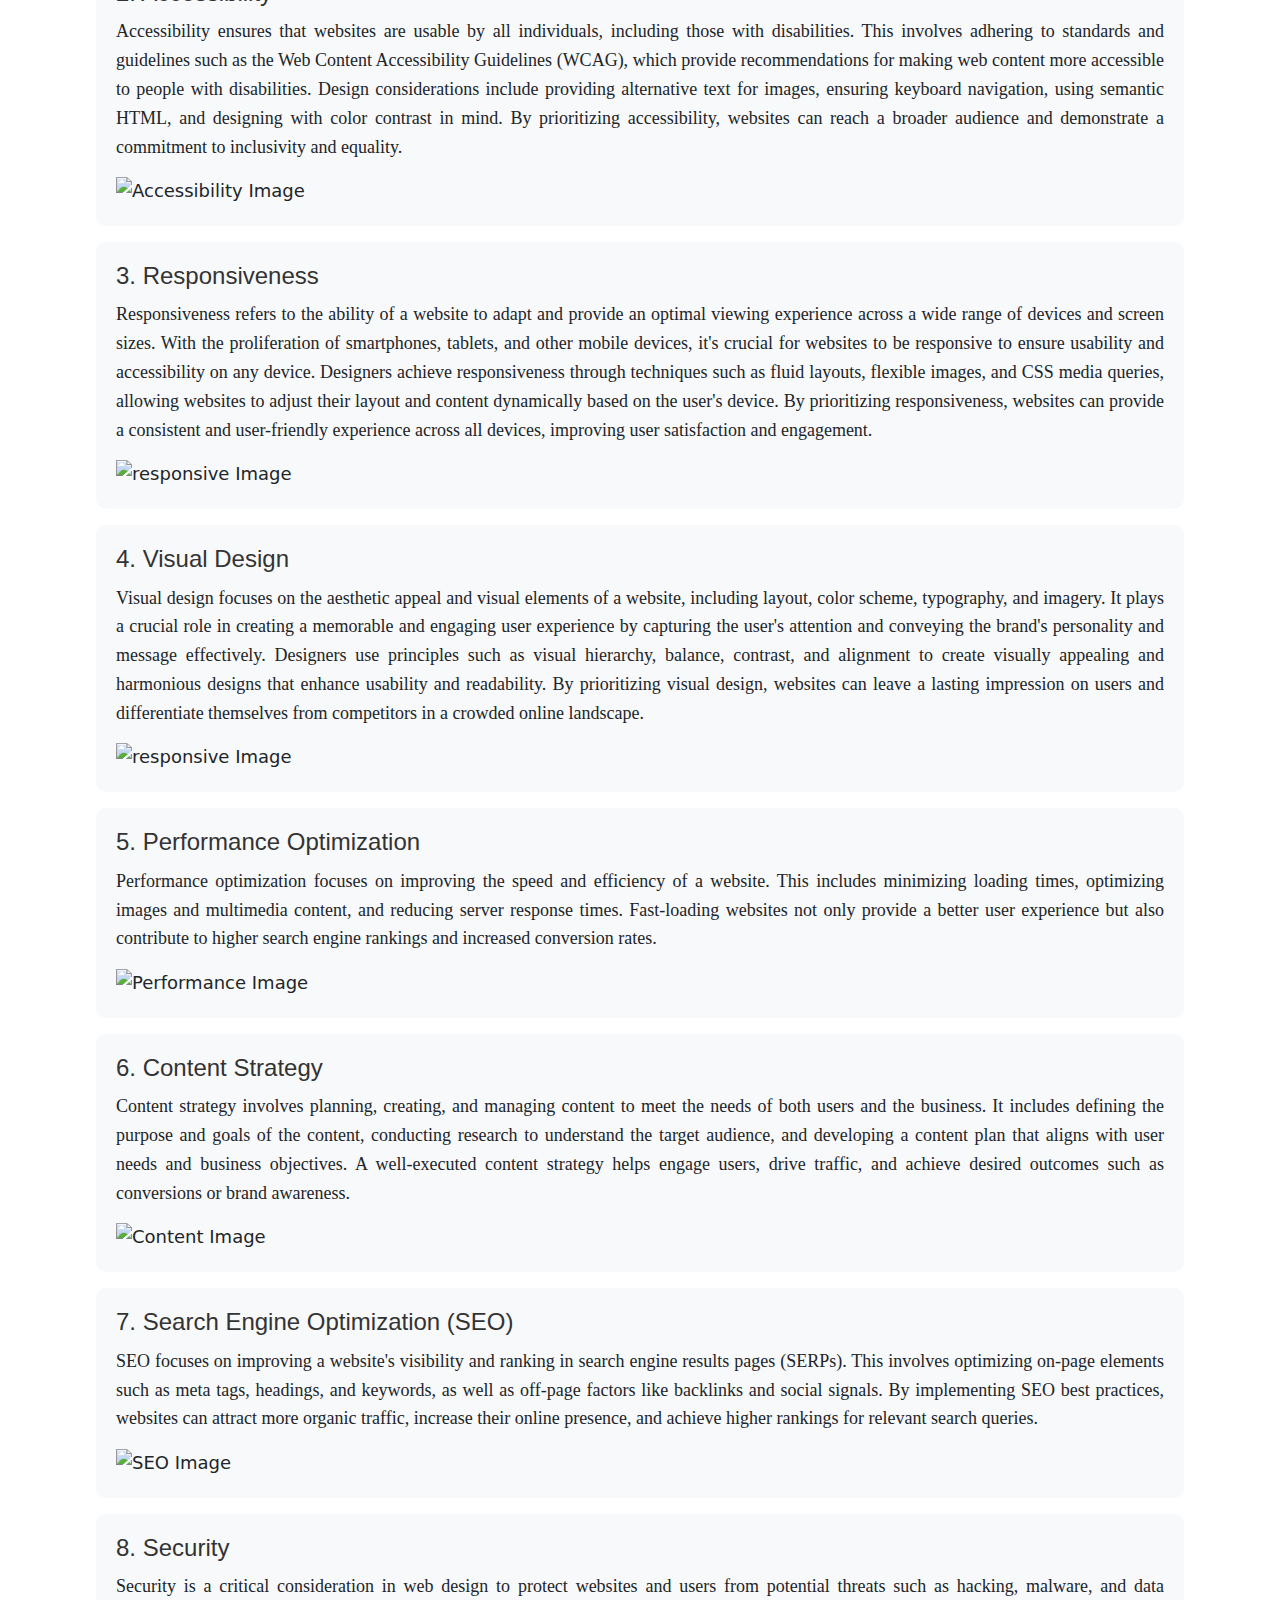
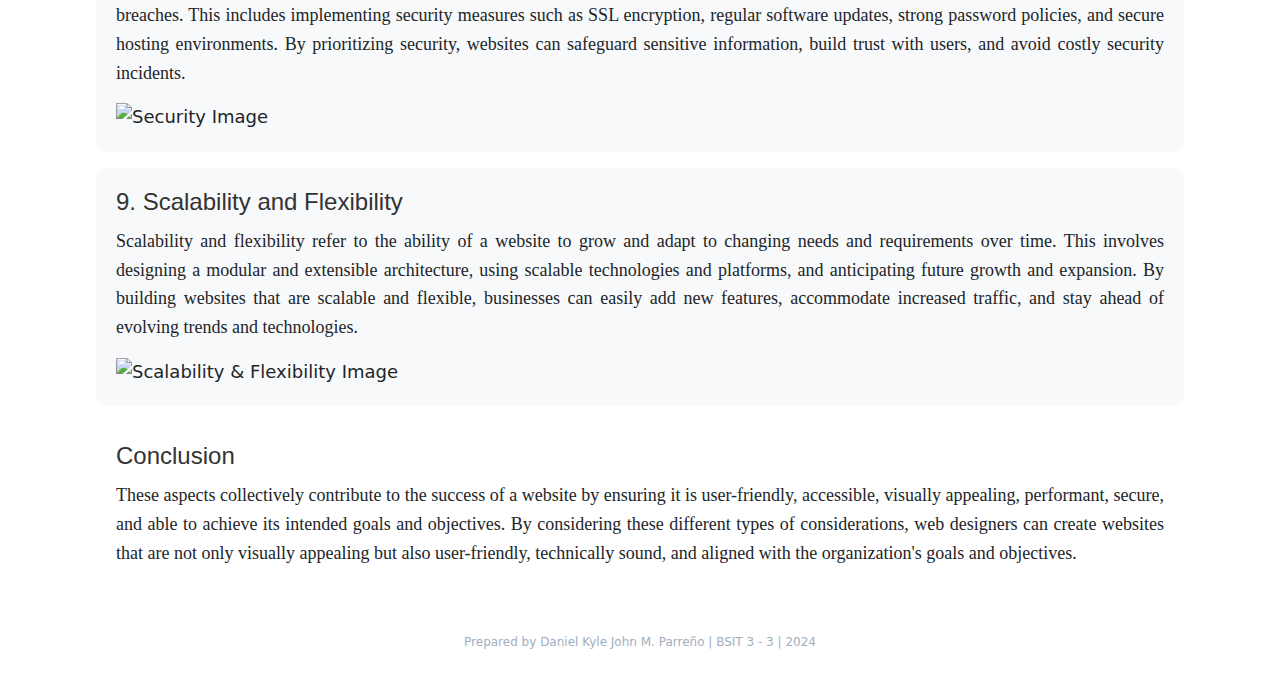
==== commit ecf616c3: "Update index.html" ====
--- a/index.html
+++ b/index.html
@@ -43,8 +43,12 @@
             <li><a class="dropdown-item" href="#accessibility">Accessibility</a></li>
             <li><a class="dropdown-item" href="#responsiveness">Responsiveness</a></li>
             <li><a class="dropdown-item" href="#vd">Visual Design</a></li>
+            <li><a class="dropdown-item" href="#po">Performance Optimization</a></li>
+            <li><a class="dropdown-item" href="#cs">Content Strategy</a></li>
+            <li><a class="dropdown-item" href="#seo">Search Engine Optimization</a></li>
+            <li><a class="dropdown-item" href="#security">Security</a></li>
+            <li><a class="dropdown-item" href="#scaleflex">Scalability and Flexibility</a></li>
           </ul>
-          <a class="nav-link" href="#conclusion">Conclusion</a>
         </li>
       </ul>
     </div>
--- a/design.css
+++ b/design.css
@@ -16,47 +16,90 @@
     padding: 20px;
 }
 
-/* Title Section */
 .title-section {
     padding: 50px 0;
 }
 
 .title-box {
-    background-color: rgba(255, 255, 255, 0.7); /* Add a semi-transparent background */
-    padding: 20px;
-    border-radius: 10px;
-    text-align: center; /* Center align the content */
-    margin: auto; /* Center the box horizontally */
-    max-width: 80%; /* Limit the width of the box */
-    margin-top: 50px; /* Adjust margin to add space between topnav and title */
-    margin-bottom: 50px; /* Adjust margin to add space between title and picture */
+    background-color: rgba(255, 255, 255, 0.7);
+    padding: 20px;
+    border-radius: 10px;
+    text-align: center;
+    margin: auto;
+    max-width: 80%;
+    margin-top: 50px;
+    margin-bottom: 50px;
 }
 
 .title-box h1 {
     font-family: 'Tilt Warp', sans-serif;
-    margin-bottom: 10px; /* Add some space below the title */
-    margin-top: 20px; /* Adjust margin to add space between title and motto */
+    margin-bottom: 10px;
+    margin-top: 20px;
 }
 
 .title-box p {
-    font-family: 'Noto Serif Gurmukhi', serif; /* Use Noto Serif Gurmukhi font for the motto */
-    margin-bottom: 20px; /* Add some space below the motto */
-}
-
-/* Picture Section */
+    font-family: 'Noto Serif Gurmukhi', serif;
+    margin-bottom: 20px;
+}
+
 .picture-section {
-    padding: 20px 0; /* Adjust padding for mobile devices */
+    padding: 20px 0;
     text-align: center;
 }
 
 .picture-section img {
-    max-width: 80%; /* Limit the image width to 80% of its container */
-    border-radius: 10px;
-    margin-top: -100px; /* Adjust margin to add space between title and picture */
+    max-width: 80%;
+    border-radius: 10px;
+    margin-top: -100px;
     align-items: center;
 }
 
-/* Aspects Section */
+#introduction {
+    padding: 20px;
+    max-width: 85%;
+    margin: 0 auto;
+    border-radius: 10px;
+    margin-bottom: 30px;
+}
+
+#introduction h2 {
+    font-family: 'Tilt Warp', sans-serif;
+    font-size: 24px;
+    color: #333;
+    margin-bottom: 10px;
+}
+
+#introduction .content {
+    line-height: 1.6;
+    font-size: 18px;
+}
+
+#introduction .content p {
+    margin-bottom: 15px;
+    font-family: 'Noto Serif Gurmukhi', serif;
+    text-align: justify;
+}
+#wdc h2 {
+    font-family: 'Tilt Warp', sans-serif;
+    font-size: 24px;
+    color: #333;
+    margin-bottom: 10px;
+    
+}
+
+#wdc .content {
+    line-height: 1.6;
+    font-size: 18px;
+    
+}
+
+#wdc .content p {
+    font-family: 'Noto Serif Gurmukhi', serif;
+    margin-bottom: 15px;
+    text-align: justify;
+    
+}
+
 #aspects {
     padding: 20px;
     max-width: 85%;
@@ -83,217 +126,364 @@
     text-align: justify;
 }
 
-/* UX Section */
+#conclusion {
+    padding: 20px;
+    max-width: 85%;
+    margin: 0 auto;
+    border-radius: 10px;
+    margin-bottom: 30px;
+}
+
+#conclusion h2 {
+    font-family: 'Tilt Warp', sans-serif;
+    font-size: 24px;
+    color: #333;
+    margin-bottom: 10px;
+}
+
+#conclusion .content {
+    line-height: 1.6;
+    font-size: 18px;
+}
+
+#conclusion .content p {
+    margin-bottom: 15px;
+    font-family: 'Noto Serif Gurmukhi', serif;
+    text-align: justify;
+}
+
 #ux {
     padding: 20px;
-    background-color: #f8f9fa; /* Light gray background */
-    border-radius: 10px; /* Rounded corners */
-    margin-bottom: 30px; /* Add some space below the section */
+    background-color: #f8f9fa;
+    border-radius: 10px;
+    margin-bottom: 0px;
     max-width: 85%;
     margin: 0 auto;
 }
 
 #ux h2 {
     font-family: 'Tilt Warp', sans-serif;
-    font-size: 24px; /* Increase font size for headings */
-    color: #333; /* Darker text color */
-    margin-bottom: 10px; /* Add some space below the heading */
+    font-size: 24px;
+    color: #333;
+    margin-bottom: 10px;
 }
 
 #ux .content {
-    line-height: 1.6; /* Increase line height for better readability */
-    font-size: 18px; /* Adjust font size for content */
+    line-height: 1.6;
+    font-size: 18px;
 }
 
 #ux .content p {
     font-family: 'Noto Serif Gurmukhi', serif;
-    margin-bottom: 15px; /* Add some space between paragraphs */
-    text-align: justify;
-}
-
-/* Accessibility Section */
+    margin-bottom: 15px;
+    text-align: justify;
+}
+
 #accessibility {
     padding: 20px;
-    background-color: #f8f9fa; /* Light gray background */
-    border-radius: 10px; /* Rounded corners */
-    margin-bottom: 30px; /* Add some space below the section */
+    background-color: #f8f9fa;
+    border-radius: 10px;
+    margin-bottom: 30px;
     max-width: 85%;
     margin: 0 auto;
 }
 
 #accessibility h2 {
     font-family: 'Tilt Warp', sans-serif;
-    font-size: 24px; /* Increase font size for headings */
-    color: #333; /* Darker text color */
-    margin-bottom: 10px; /* Add some space below the heading */
+    font-size: 24px;
+    color: #333;
+    margin-bottom: 10px;
 }
 
 #accessibility .content {
-    line-height: 1.6; /* Increase line height for better readability */
-    font-size: 18px; /* Adjust font size for content */
+    line-height: 1.6;
+    font-size: 18px;
 }
 
 #accessibility .content p {
     font-family: 'Noto Serif Gurmukhi', serif;
-    margin-bottom: 15px; /* Add some space between paragraphs */
-    text-align: justify;
-}
-
-/* Responsiveness Section */
+    margin-bottom: 15px;
+    text-align: justify;
+}
+
 #responsiveness {
     padding: 20px;
-    background-color: #f8f9fa; /* Light gray background */
-    border-radius: 10px; /* Rounded corners */
-    margin-bottom: 30px; /* Add some space below the section */
+    background-color: #f8f9fa;
+    border-radius: 10px;
+    margin-bottom: 30px;
     max-width: 85%;
     margin: 0 auto;
 }
 
 #responsiveness h2 {
     font-family: 'Tilt Warp', sans-serif;
-    font-size: 24px; /* Increase font size for headings */
-    color: #333; /* Darker text color */
-    margin-bottom: 10px; /* Add some space below the heading */
+    font-size: 24px;
+    color: #333;
+    margin-bottom: 10px;
 }
 
 #responsiveness .content {
-    line-height: 1.6; /* Increase line height for better readability */
-    font-size: 18px; /* Adjust font size for content */
+    line-height: 1.6;
+    font-size: 18px;
 }
 
 #responsiveness .content p {
     font-family: 'Noto Serif Gurmukhi', serif;
-    margin-bottom: 15px; /* Add some space between paragraphs */
-    text-align: justify;
-}
-
-/* Visual Design Section */
+    margin-bottom: 15px;
+    text-align: justify;
+}
+
 #vd {
     padding: 20px;
-    background-color: #f8f9fa; /* Light gray background */
-    border-radius: 10px; /* Rounded corners */
-    margin-bottom: 30px; /* Add some space below the section */
+    background-color: #f8f9fa;
+    border-radius: 10px;
+    margin-bottom: 30px;
     max-width: 85%;
     margin: 0 auto;
 }
 
 #vd h2 {
     font-family: 'Tilt Warp', sans-serif;
-    font-size: 24px; /* Increase font size for headings */
-    color: #333; /* Darker text color */
-    margin-bottom: 10px; /* Add some space below the heading */
+    font-size: 24px;
+    color: #333;
+    margin-bottom: 10px;
 }
 
 #vd .content {
-    line-height: 1.6; /* Increase line height for better readability */
-    font-size: 18px; /* Adjust font size for content */
+    line-height: 1.6;
+    font-size: 18px;
 }
 
 #vd .content p {
     font-family: 'Noto Serif Gurmukhi', serif;
-    margin-bottom: 15px; /* Add some space between paragraphs */
-    text-align: justify;
-}
-/*----------- DESKTOP AND MOBILE VIEW ---------*/
-
-/* Title and Motto font size for DESKTOP view */
+    margin-bottom: 15px;
+    text-align: justify;
+}
+
+#po {
+    padding: 20px;
+    background-color: #f8f9fa;
+    border-radius: 10px;
+    margin-bottom: 30px;
+    max-width: 85%;
+    margin: 0 auto;
+}
+
+#po h2 {
+    font-family: 'Tilt Warp', sans-serif;
+    font-size: 24px;
+    color: #333;
+    margin-bottom: 10px;
+}
+
+#po .content {
+    line-height: 1.6;
+    font-size: 18px;
+}
+
+#po .content p {
+    font-family: 'Noto Serif Gurmukhi', serif;
+    margin-bottom: 15px;
+    text-align: justify;
+}
+
+#cs {
+    padding: 20px;
+    background-color: #f8f9fa;
+    border-radius: 10px;
+    margin-bottom: 30px;
+    max-width: 85%;
+    margin: 0 auto;
+}
+
+#cs h2 {
+    font-family: 'Tilt Warp', sans-serif;
+    font-size: 24px;
+    color: #333;
+    margin-bottom: 10px;
+}
+
+#cs .content {
+    line-height: 1.6;
+    font-size: 18px;
+}
+
+#cs .content p {
+    font-family: 'Noto Serif Gurmukhi', serif;
+    margin-bottom: 15px;
+    text-align: justify;
+}
+
+#seo {
+    padding: 20px;
+    background-color: #f8f9fa;
+    border-radius: 10px;
+    margin-bottom: 30px;
+    max-width: 85%;
+    margin: 0 auto;
+}
+
+#seo h2 {
+    font-family: 'Tilt Warp', sans-serif;
+    font-size: 24px;
+    color: #333;
+    margin-bottom: 10px;
+}
+
+#seo .content {
+    line-height: 1.6;
+    font-size: 18px;
+}
+
+#seo .content p {
+    font-family: 'Noto Serif Gurmukhi', serif;
+    margin-bottom: 15px;
+    text-align: justify;
+}
+
+#security {
+    padding: 20px;
+    background-color: #f8f9fa;
+    border-radius: 10px;
+    margin-bottom: 30px;
+    max-width: 85%;
+    margin: 0 auto;
+}
+
+#security h2 {
+    font-family: 'Tilt Warp', sans-serif;
+    font-size: 24px;
+    color: #333;
+    margin-bottom: 10px;
+}
+
+#security .content {
+    line-height: 1.6;
+    font-size: 18px;
+}
+
+#security .content p {
+    font-family: 'Noto Serif Gurmukhi', serif;
+    margin-bottom: 15px;
+    text-align: justify;
+}
+
+#scaleflex {
+    padding: 20px;
+    background-color: #f8f9fa;
+    border-radius: 10px;
+    margin-bottom: 30px;
+    max-width: 85%;
+    margin: 0 auto;
+}
+
+#scaleflex h2 {
+    font-family: 'Tilt Warp', sans-serif;
+    font-size: 24px;
+    color: #333;
+    margin-bottom: 10px;
+}
+
+#scaleflex .content {
+    line-height: 1.6;
+    font-size: 18px;
+}
+
+#scaleflex .content p {
+    font-family: 'Noto Serif Gurmukhi', serif;
+    margin-bottom: 15px;
+    text-align: justify;
+}
+
+#credits .name {
+    position: relative;
+    margin-bottom: 30px;
+    text-align: center;
+    font-size: 12px;
+    color: #a0aec0;
+}
+
 @media (min-width: 768px) {
     .title-box h1 {
-        font-size: 72px; /* Adjust the font size for desktop view */
+        font-size: 72px;
     }
 
     .title-box p {
-        font-size: 24px; /* Adjust the font size for desktop view */
-    }
-
-    #introduction {
+        font-size: 24px;
+    }
+
+    #wdc {
         padding: 20px;
-        background-color: #f8f9fa; /* Light gray background */
-        border-radius: 10px; /* Rounded corners */
-        margin-bottom: 30px; /* Add some space below the section */
+        background-color: #f8f9fa;
+        border-radius: 10px;
+        margin-bottom: 30px;
         max-width: 85%;
         margin: 0 auto;
     }
 
-    #introduction h2 {
+    #wdc h2 {
         font-family: 'Tilt Warp', sans-serif;
-        font-size: 24px; /* Increase font size for headings */
-        color: #333; /* Darker text color */
-        margin-bottom: 10px; /* Add some space below the heading */
-    }
-
-    #introduction .content {
-        line-height: 1.6; /* Increase line height for better readability */
-        font-size: 18px; /* Adjust font size for content */
-    }
-
-    #introduction .content p {
+        font-size: 24px;
+        color: #333;
+        margin-bottom: 10px;
+    }
+
+    #wdc .content {
+        line-height: 1.6;
+        font-size: 18px;
+    }
+
+    #wdc .content p {
         font-family: 'Noto Serif Gurmukhi', serif;
-        margin-bottom: 15px; /* Add some space between paragraphs */
+        margin-bottom: 15px;
         text-align: justify;
     }
 }
 
-/* Title font size and alignment for MOBILE view */
+
 @media (max-width: 767px) {
     .title-box h1 {
-        font-size: 33px; /* Adjust the font size for mobile view */
-        text-align: center; /* Center align the title for mobile view */
-    }
-
-    #introduction {
+        font-size: 33px;
+        text-align: center;
+    }
+    
+    #wdc {
         padding: 20px;
-        background-color: #f8f9fa; /* Light gray background */
-        max-width: 800px; /* Set a maximum width */
-        margin: 0 auto; /* Center the section horizontally */
-    }
-
-    /* Adjustments for mobile view */
-    @media (max-width: 767px) {
-        #introduction {
-            max-width: 90%; /* Adjust the maximum width for smaller screens */
-        }
-    }
-
-    #introduction {
-        padding: 20px;
-        background-color: #f8f9fa; /* Light gray background */
-        border-radius: 10px; /* Rounded corners */
-        margin-bottom: 30px; /* Add some space below the section */
-    }
-
-    #introduction h2 {
+        background-color: #f8f9fa;
+        border-radius: 10px;
+        margin-bottom: 30px;
+        max-width: 85%;
+        margin: 0 auto;
+    }
+
+    #wdc h2 {
         font-family: 'Tilt Warp', sans-serif;
-        font-size: 24px; /* Increase font size for headings */
-        color: #333; /* Darker text color */
-        margin-bottom: 10px; /* Add some space below the heading */
-    }
-
-    #introduction .content {
-        line-height: 1.6; /* Increase line height for better readability */
-        font-size: 18px; /* Adjust font size for content */
-    }
-
-    #introduction .content p {
-        margin-bottom: 15px; /* Add some space between paragraphs */
+        font-size: 24px;
+        color: #333;
+        margin-bottom: 10px;
+    }
+
+    #wdc .content {
+        line-height: 1.6;
+        font-size: 18px;
+    }
+
+    #wdc .content p {
         font-family: 'Noto Serif Gurmukhi', serif;
+        margin-bottom: 15px;
         text-align: justify;
     }
 }
 
-/*----------- [END] DESKTOP AND MOBILE VIEW ---------*/
-
-/* Ensure the menu button is visible only on small screens */
 @media (max-width: 991.98px) {
     .navbar-toggler {
-        display: block; /* Display the menu button on small screens */
-    }
-}
-
-/* Adjustments for larger screens */
+        display: block;
+    }
+}
+
 @media (min-width: 992px) {
     .navbar-collapse {
-        display: flex !important; /* Ensure the menu items are always visible */
-        justify-content: flex-end; /* Align menu items to the right */
-    }
-    }
+        display: flex !important;
+        justify-content: flex-end;
+    }
+}